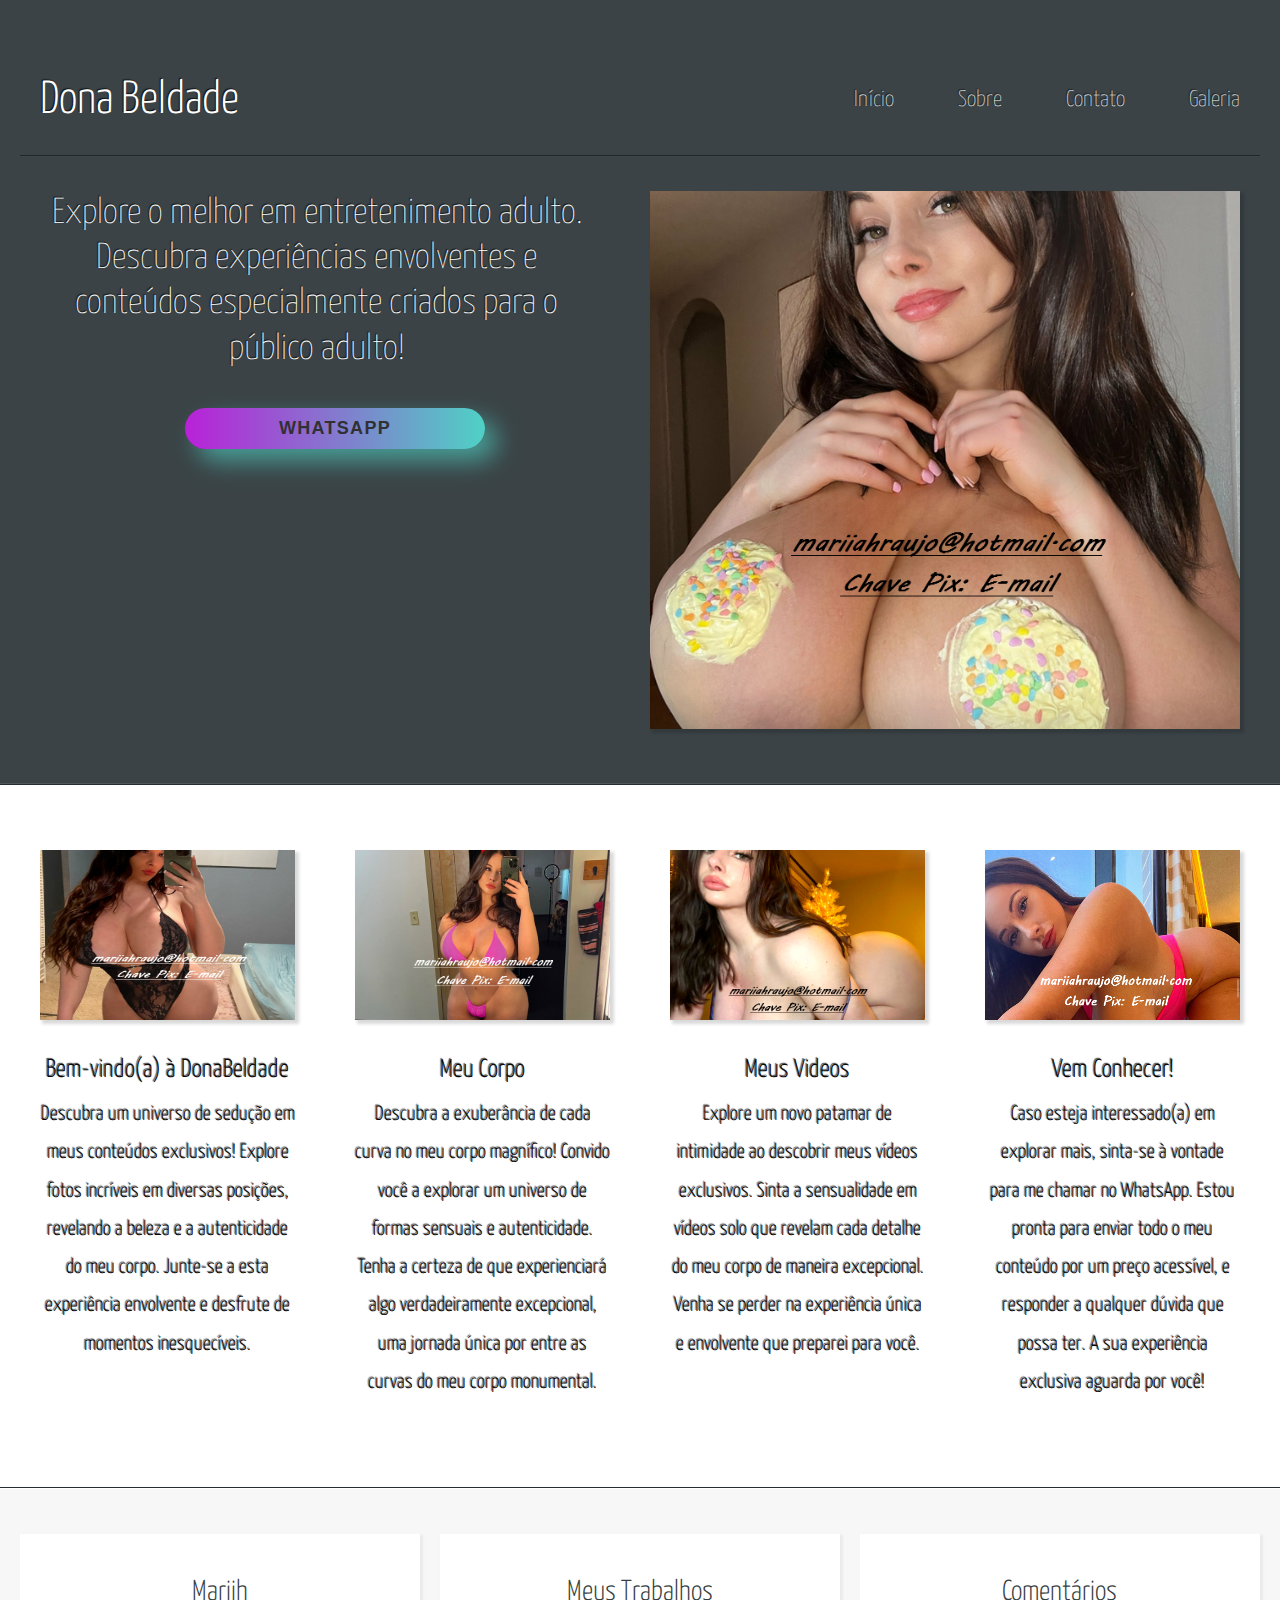
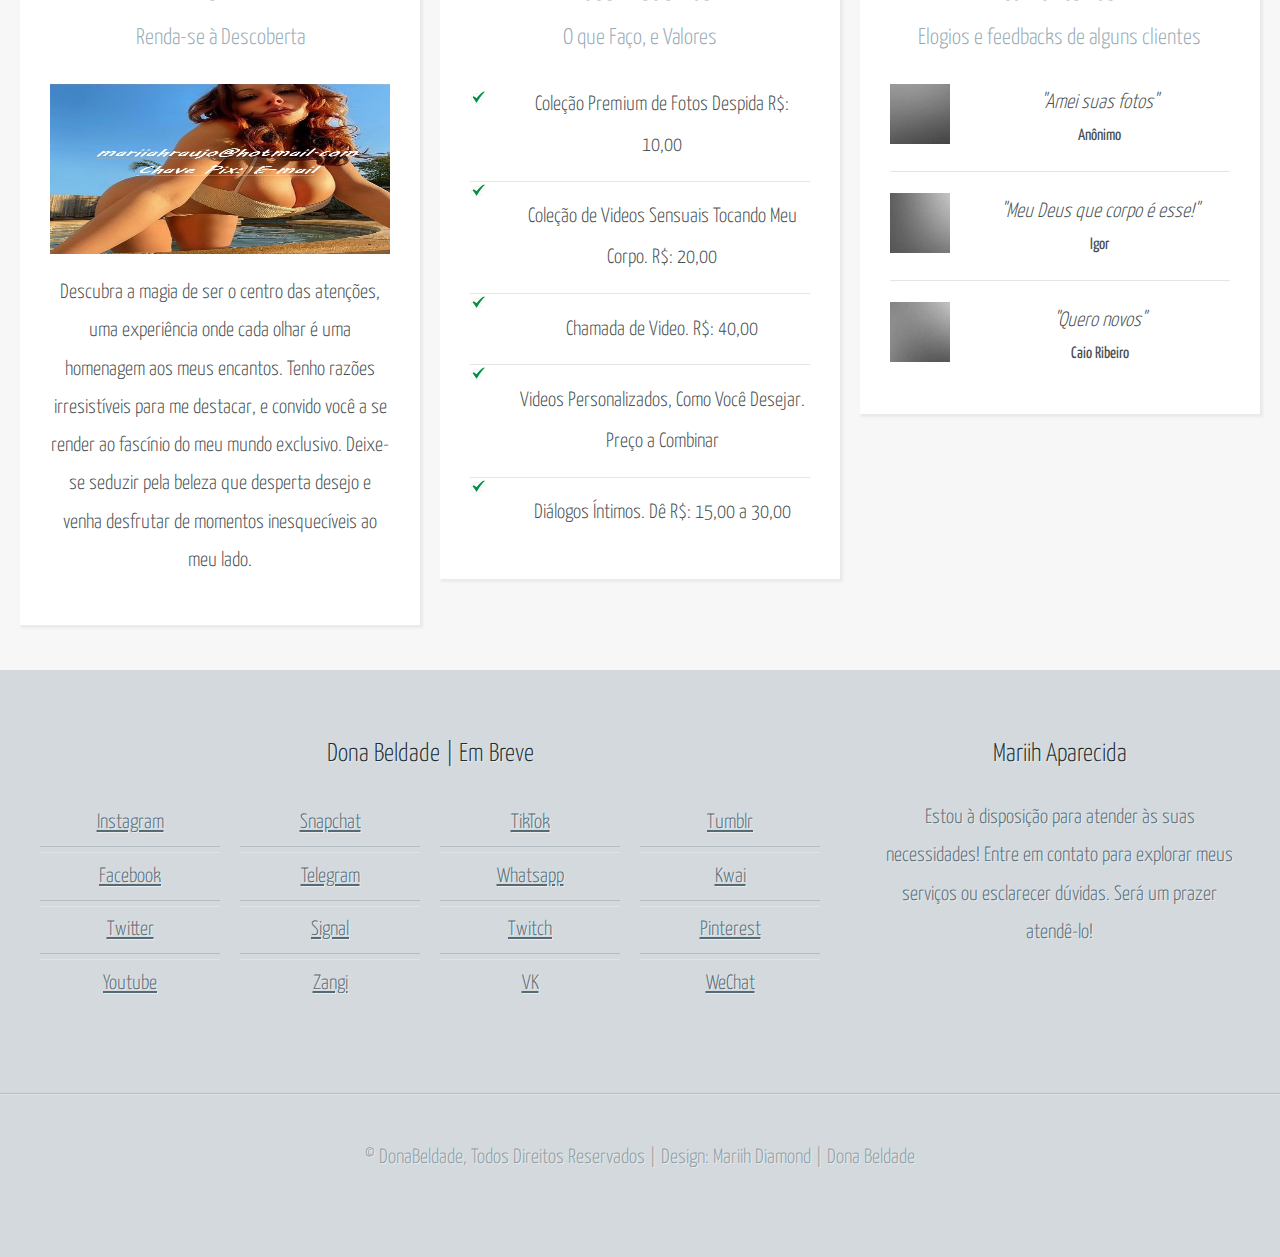
==== index.html @ 05ae62f9 "new page" ====
<!DOCTYPE HTML>
<html>
	<head>
		<title>Dona Beldade</title>
		<meta charset="utf-8" />
		<meta name="viewport" content="width=device-width, initial-scale=1, user-scalable=no" />
		<link rel="stylesheet" href="assets/css/main.css" />
	</head>
	<body>
		<div id="page-wrapper">

			<!-- Header -->
				<section id="header">
					<div class="container">
						<div class="row">
							<div class="col-12">

								<!-- Logo -->
									<h1><a href="index.html" id="logo">Dona Beldade</a></h1>

								<!-- Nav -->
									<nav id="nav">
										<a href="index.html">Início</a>
										<a href="threecolumn.html">Sobre</a>
										<a href="twocolumn1.html">Contato</a>
										<a href="twocolumn2.html">Galeria</a>
									</nav>

							</div>
						</div>
					</div>
					<div id="banner">
						<div class="container">
							<div class="row">
								<div class="col-6 col-12-medium">

									<!-- Banner Copy -->
										<p>Explore o melhor em entretenimento adulto. Descubra experiências envolventes e conteúdos especialmente criados para o público adulto!</p>
										<a href="https://facebook.com" target="_blank">
											<div class="wrap">
												<button class="button">WhatsApp</button>
											</div>
										</a>
								</div>
								<div class="col-6 col-12-medium imp-medium">

									<!-- Banner Image -->
										<a href="#" class="bordered-feature-image"><img src="images/banner.jpg" alt="" /></a>

								</div>
							</div>
						</div>
					</div>
				</section>

			<!-- Features -->
				<section id="features">
					<div class="container">
						<div class="row">
							<div class="col-3 col-6-medium col-12-small">

								<!-- Feature #1 -->
									<section>
										<a href="#" class="bordered-feature-image"><img src="images/pic01.jpg" alt="" width="680" height="170"/></a>
										<h2>Bem-vindo(a) à DonaBeldade</h2>
										<p>
											Descubra um universo de sedução em meus conteúdos exclusivos! Explore fotos incríveis em diversas posições,
											revelando a beleza e a autenticidade do meu corpo. 
											Junte-se a esta experiência envolvente e desfrute de momentos inesquecíveis.
										</p>
									</section>

							</div>
							<div class="col-3 col-6-medium col-12-small">

								<!-- Feature #2 -->
									<section>
										<a href="#" class="bordered-feature-image"><img src="images/pic02.jpg" alt="" width="680" height="170" /></a>
										<h2>Meu Corpo</h2>
										<p>
											Descubra a exuberância de cada curva no meu corpo magnífico! Convido você a explorar um universo de formas sensuais e autenticidade. 
											Tenha a certeza de que experienciará algo verdadeiramente excepcional, uma jornada única por entre as curvas do meu corpo monumental.
										</p>
									</section>

							</div>
							<div class="col-3 col-6-medium col-12-small">

								<!-- Feature #3 -->
									<section>
										<a href="#" class="bordered-feature-image"><img src="images/pic03.jpg" alt="" width="680" height="170" /></a>
										<h2>Meus Videos</h2>
										<p>
											Explore um novo patamar de intimidade ao descobrir meus vídeos exclusivos. 
											Sinta a sensualidade em vídeos solo que revelam cada detalhe do meu corpo de maneira excepcional. 
											Venha se perder na experiência única e envolvente que preparei para você.
										</p>
									</section>

							</div>
							<div class="col-3 col-6-medium col-12-small">

								<!-- Feature #4 -->
									<section>
										<a href="#" class="bordered-feature-image"><img src="images/pic04.jpg" alt="" width="680" height="170" /></a>
										<h2>Vem Conhecer!</h2>
										<p>
											Caso esteja interessado(a) em explorar mais, sinta-se à vontade para me chamar no WhatsApp. 
											Estou pronta para enviar todo o meu conteúdo por um preço acessível, e responder a qualquer dúvida que possa ter. A
											sua experiência exclusiva aguarda por você!
										</p>
									</section>

							</div>
						</div>
					</div>
				</section>

			<!-- Content -->
				<section id="content">
					<div class="container">
						<div class="row aln-center">
							<div class="col-4 col-12-medium">

								<!-- Box #1 -->
									<section>
										<header>
											<h2>Mariih</h2>
											<h3>Renda-se à Descoberta</h3>
										</header>
										<a href="#" class="feature-image"><img src="images/pic05.jpg" alt=""  width="680" height="170"  /></a>
										<p>
											Descubra a magia de ser o centro das atenções, uma experiência onde cada olhar é uma homenagem aos meus encantos. 
											Tenho razões irresistíveis para me destacar, e convido você a se render ao fascínio do meu mundo exclusivo. 
											Deixe-se seduzir pela beleza que desperta desejo e venha desfrutar de momentos inesquecíveis ao meu lado.
										</p>
									</section>

							</div>
							<div class="col-4 col-6-medium col-12-small">

								<!-- Box #2 -->
									<section>
										<header>
											<h2>Meus Trabalhos</h2>
											<h3>O que Faço, e Valores</h3>
										</header>
										<ul class="check-list">
											<li>Coleção Premium de Fotos Despida R$: 10,00</li>
											<li>Coleção de Videos Sensuais Tocando Meu Corpo. R$: 20,00</li>
											<li>Chamada de Video. R$: 40,00</li>
											<li>Videos Personalizados, Como Você Desejar. Preço a Combinar</li>
											<li>Diálogos Íntimos. Dê R$: 15,00 a 30,00</li>
										</ul>
									</section>

							</div>
							<div class="col-4 col-6-medium col-12-small">

								<!-- Box #3 -->
									<section>
										<header>
											<h2>Comentários</h2>
											<h3>Elogios e feedbacks de alguns clientes</h3>
										</header>
										<ul class="quote-list">
											<li>
												<img src="images/pic06.jpg" alt="" />
												<p>"Amei suas fotos"</p>
												<span>Anônimo</span>
											</li>
											<li>
												<img src="images/pic07.jpg" alt="" />
												<p>"Meu Deus que corpo é esse!"</p>
												<span>Igor</span>
											</li>
											<li>
												<img src="images/pic08.jpg" alt="" />
												<p>"Quero novos"</p>
												<span>Caio Ribeiro</span>
											</li>
										</ul>
									</section>

							</div>
						</div>
					</div>
				</section>

			<!-- Footer -->
				<section id="footer">
					<div class="container">
						<div class="row">
							<div class="col-8 col-12-medium">

								<!-- Links -->
									<section>
										<h2>Dona Beldade | Em Breve</h2>
										<div>
											<div class="row">
												<div class="col-3 col-12-small">
													<ul class="link-list last-child">
														<li><a href="#">Instagram</a></li>
														<li><a href="#">Facebook</a></li>
														<li><a href="#">Twitter</a></li>
														<li><a href="#">Youtube</a></li>
													</ul>
												</div>
												<div class="col-3 col-12-small">
													<ul class="link-list last-child">
														<li><a href="#">Snapchat</a></li>
														<li><a href="#">Telegram</a></li>
														<li><a href="#">Signal</a></li>
														<li><a href="#">Zangi</a></li>
													</ul>
												</div>
												<div class="col-3 col-12-small">
													<ul class="link-list last-child">
														<li><a href="#">TikTok</a></li>
														<li><a href="#">Whatsapp</a></li>
														<li><a href="#">Twitch</a></li>
														<li><a href="#">VK</a></li>
													</ul>
												</div>
												<div class="col-3 col-12-small">
													<ul class="link-list last-child">
														<li><a href="#">Tumblr</a></li>
														<li><a href="#">Kwai</a></li>
														<li><a href="#">Pinterest</a></li>
														<li><a href="#">WeChat</a></li>
													</ul>
												</div>
											</div>
										</div>
									</section>

							</div>
							<div class="col-4 col-12-medium imp-medium">

								<!-- Blurb -->
									<section>
										<h2>Mariih Aparecida</h2>
										<p>
											Estou à disposição para atender às suas necessidades! 
											Entre em contato para explorar meus serviços ou esclarecer dúvidas. Será um prazer atendê-lo!
										</p>
									</section>

							</div>
						</div>
					</div>
				</section>

			<!-- Copyright -->
				<div id="copyright">
					&copy; DonaBeldade, Todos Direitos Reservados | Design: Mariih Diamond | Dona Beldade</a>
				</div>

		</div>

		<!-- Scripts -->
			<script src="assets/js/jquery.min.js"></script>
			<script src="assets/js/browser.min.js"></script>
			<script src="assets/js/breakpoints.min.js"></script>
			<script src="assets/js/util.js"></script>
			<script src="assets/js/main.js"></script>

	</body>
</html>
---- assets/css/main.css ----
@import url("https://fonts.googleapis.com/css?family=Yanone+Kaffeesatz:400,300,200");

/*
	Halcyonic by HTML5 UP
	html5up.net | @ajlkn
	Free for personal and commercial use under the CCA 3.0 license (html5up.net/license)
*/

html, body, div, span, applet, object,
iframe, h1, h2, h3, h4, h5, h6, p, blockquote,
pre, a, abbr, acronym, address, big, cite,
code, del, dfn, em, img, ins, kbd, q, s, samp,
small, strike, strong, sub, sup, tt, var, b,
u, i, center, dl, dt, dd, ol, ul, li, fieldset,
form, label, legend, table, caption, tbody,
tfoot, thead, tr, th, td, article, aside,
canvas, details, embed, figure, figcaption,
footer, header, hgroup, menu, nav, output, ruby,
section, summary, time, mark, audio, video {
	margin: 0;
	padding: 0;
	border: 0;
	font-size: 100%;
	font: inherit;
	vertical-align: baseline;}

article, aside, details, figcaption, figure,
footer, header, hgroup, menu, nav, section {
	display: block;}

body {
	line-height: 1;
}

ol, ul {
	list-style: none;
}

blockquote, q {
	quotes: none;
}

	blockquote:before, blockquote:after, q:before, q:after {
		content: '';
		content: none;
	}

table {
	border-collapse: collapse;
	border-spacing: 0;
}

body {
	-webkit-text-size-adjust: none;
}

mark {
	background-color: transparent;
	color: inherit;
}

input::-moz-focus-inner {
	border: 0;
	padding: 0;
}

input, select, textarea {
	-moz-appearance: none;
	-webkit-appearance: none;
	-ms-appearance: none;
	appearance: none;
}

/* Basic */

	html {
		box-sizing: border-box;
	}

	*, *:before, *:after {
		box-sizing: inherit;
	}

	body {
		background: #D4D9DD url("images/bg03.jpg");
		color: #474f51;
		font-size: 15.5pt;
		font-family: 'Yanone Kaffeesatz';
		line-height: 1.85em;
		font-weight: 300;
	}

	input, textarea, select {
		color: #474f51;
		font-size: 13.5pt;
		font-family: 'Yanone Kaffeesatz';
		line-height: 1.85em;
		font-weight: 300;
	}

	ul, ol, p, dl {
		margin: 0 0 2em 0;
	}

	a {
		text-decoration: underline;
	}

		a:hover {
			text-decoration: none;
		}

	section > :last-child,
	section:last-child,
	.last-child {
		margin-bottom: 0 !important;
	}

/* Container */

	.container {
		margin: 0 auto;
		max-width: 100%;
		width: 1200px;
	}

		@media screen and (max-width: 1680px) {

			.container {
				width: 1200px;
			}

		}

		@media screen and (max-width: 1280px) {

			.container {
				width: calc(100% - 40px);
			}

		}

		@media screen and (max-width: 980px) {

			.container {
				width: calc(100% - 50px);
			}

		}

		@media screen and (max-width: 736px) {

			.container {
				width: calc(100% - 40px);
			}

		}

/* Row */

	.row {
		display: flex;
		flex-wrap: wrap;
		box-sizing: border-box;
		align-items: stretch;
	}

		.row > * {
			box-sizing: border-box;
		}

		.row.gtr-uniform > * > :last-child {
			margin-bottom: 0;
		}

		.row.aln-left {
			justify-content: flex-start;
		}

		.row.aln-center {
			justify-content: center;
		}

		.row.aln-right {
			justify-content: flex-end;
		}

		.row.aln-top {
			align-items: flex-start;
		}

		.row.aln-middle {
			align-items: center;
		}

		.row.aln-bottom {
			align-items: flex-end;
		}

		.row > .imp {
			order: -1;
		}

		.row > .col-1 {
			width: 8.33333%;
		}

		.row > .off-1 {
			margin-left: 8.33333%;
		}

		.row > .col-2 {
			width: 16.66667%;
		}

		.row > .off-2 {
			margin-left: 16.66667%;
		}

		.row > .col-3 {
			width: 25%;
		}

		.row > .off-3 {
			margin-left: 25%;
		}

		.row > .col-4 {
			width: 33.33333%;
		}

		.row > .off-4 {
			margin-left: 33.33333%;
		}

		.row > .col-5 {
			width: 41.66667%;
		}

		.row > .off-5 {
			margin-left: 41.66667%;
		}

		.row > .col-6 {
			width: 50%;
		}

		.row > .off-6 {
			margin-left: 50%;
		}

		.row > .col-7 {
			width: 58.33333%;
		}

		.row > .off-7 {
			margin-left: 58.33333%;
		}

		.row > .col-8 {
			width: 66.66667%;
		}

		.row > .off-8 {
			margin-left: 66.66667%;
		}

		.row > .col-9 {
			width: 75%;
		}

		.row > .off-9 {
			margin-left: 75%;
		}

		.row > .col-10 {
			width: 83.33333%;
		}

		.row > .off-10 {
			margin-left: 83.33333%;
		}

		.row > .col-11 {
			width: 91.66667%;
		}

		.row > .off-11 {
			margin-left: 91.66667%;
		}

		.row > .col-12 {
			width: 100%;
		}

		.row > .off-12 {
			margin-left: 100%;
		}

		.row.gtr-0 {
			margin-top: 0px;
			margin-left: 0px;
		}

			.row.gtr-0 > * {
				padding: 0px 0 0 0px;
			}

			.row.gtr-0.gtr-uniform {
				margin-top: 0px;
			}

				.row.gtr-0.gtr-uniform > * {
					padding-top: 0px;
				}

		.row.gtr-25 {
			margin-top: -6.25px;
			margin-left: -6.25px;
		}

			.row.gtr-25 > * {
				padding: 6.25px 0 0 6.25px;
			}

			.row.gtr-25.gtr-uniform {
				margin-top: -6.25px;
			}

				.row.gtr-25.gtr-uniform > * {
					padding-top: 6.25px;
				}

		.row.gtr-50 {
			margin-top: -12.5px;
			margin-left: -12.5px;
		}

			.row.gtr-50 > * {
				padding: 12.5px 0 0 12.5px;
			}

			.row.gtr-50.gtr-uniform {
				margin-top: -12.5px;
			}

				.row.gtr-50.gtr-uniform > * {
					padding-top: 12.5px;
				}

		.row {
			margin-top: -25px;
			margin-left: -25px;
		}

			.row > * {
				padding: 25px 0 0 25px;
			}

			.row.gtr-uniform {
				margin-top: -25px;
			}

				.row.gtr-uniform > * {
					padding-top: 25px;
				}

		.row.gtr-150 {
			margin-top: -37.5px;
			margin-left: -37.5px;
		}

			.row.gtr-150 > * {
				padding: 37.5px 0 0 37.5px;
			}

			.row.gtr-150.gtr-uniform {
				margin-top: -37.5px;
			}

				.row.gtr-150.gtr-uniform > * {
					padding-top: 37.5px;
				}

		.row.gtr-200 {
			margin-top: -50px;
			margin-left: -50px;
		}

			.row.gtr-200 > * {
				padding: 50px 0 0 50px;
			}

			.row.gtr-200.gtr-uniform {
				margin-top: -50px;
			}

				.row.gtr-200.gtr-uniform > * {
					padding-top: 50px;
				}

		@media screen and (max-width: 1680px) {

			.row {
				display: flex;
				flex-wrap: wrap;
				box-sizing: border-box;
				align-items: stretch;
			}

				.row > * {
					box-sizing: border-box;
				}

				.row.gtr-uniform > * > :last-child {
					margin-bottom: 0;
				}

				.row.aln-left {
					justify-content: flex-start;
				}

				.row.aln-center {
					justify-content: center;
				}

				.row.aln-right {
					justify-content: flex-end;
				}

				.row.aln-top {
					align-items: flex-start;
				}

				.row.aln-middle {
					align-items: center;
				}

				.row.aln-bottom {
					align-items: flex-end;
				}

				.row > .imp-xlarge {
					order: -1;
				}

				.row > .col-1-xlarge {
					width: 8.33333%;
				}

				.row > .off-1-xlarge {
					margin-left: 8.33333%;
				}

				.row > .col-2-xlarge {
					width: 16.66667%;
				}

				.row > .off-2-xlarge {
					margin-left: 16.66667%;
				}

				.row > .col-3-xlarge {
					width: 25%;
				}

				.row > .off-3-xlarge {
					margin-left: 25%;
				}

				.row > .col-4-xlarge {
					width: 33.33333%;
				}

				.row > .off-4-xlarge {
					margin-left: 33.33333%;
				}

				.row > .col-5-xlarge {
					width: 41.66667%;
				}

				.row > .off-5-xlarge {
					margin-left: 41.66667%;
				}

				.row > .col-6-xlarge {
					width: 50%;
				}

				.row > .off-6-xlarge {
					margin-left: 50%;
				}

				.row > .col-7-xlarge {
					width: 58.33333%;
				}

				.row > .off-7-xlarge {
					margin-left: 58.33333%;
				}

				.row > .col-8-xlarge {
					width: 66.66667%;
				}

				.row > .off-8-xlarge {
					margin-left: 66.66667%;
				}

				.row > .col-9-xlarge {
					width: 75%;
				}

				.row > .off-9-xlarge {
					margin-left: 75%;
				}

				.row > .col-10-xlarge {
					width: 83.33333%;
				}

				.row > .off-10-xlarge {
					margin-left: 83.33333%;
				}

				.row > .col-11-xlarge {
					width: 91.66667%;
				}

				.row > .off-11-xlarge {
					margin-left: 91.66667%;
				}

				.row > .col-12-xlarge {
					width: 100%;
				}

				.row > .off-12-xlarge {
					margin-left: 100%;
				}

				.row.gtr-0 {
					margin-top: 0px;
					margin-left: 0px;
				}

					.row.gtr-0 > * {
						padding: 0px 0 0 0px;
					}

					.row.gtr-0.gtr-uniform {
						margin-top: 0px;
					}

						.row.gtr-0.gtr-uniform > * {
							padding-top: 0px;
						}

				.row.gtr-25 {
					margin-top: -6.25px;
					margin-left: -6.25px;
				}

					.row.gtr-25 > * {
						padding: 6.25px 0 0 6.25px;
					}

					.row.gtr-25.gtr-uniform {
						margin-top: -6.25px;
					}

						.row.gtr-25.gtr-uniform > * {
							padding-top: 6.25px;
						}

				.row.gtr-50 {
					margin-top: -12.5px;
					margin-left: -12.5px;
				}

					.row.gtr-50 > * {
						padding: 12.5px 0 0 12.5px;
					}

					.row.gtr-50.gtr-uniform {
						margin-top: -12.5px;
					}

						.row.gtr-50.gtr-uniform > * {
							padding-top: 12.5px;
						}

				.row {
					margin-top: -25px;
					margin-left: -25px;
				}

					.row > * {
						padding: 25px 0 0 25px;
					}

					.row.gtr-uniform {
						margin-top: -25px;
					}

						.row.gtr-uniform > * {
							padding-top: 25px;
						}

				.row.gtr-150 {
					margin-top: -37.5px;
					margin-left: -37.5px;
				}

					.row.gtr-150 > * {
						padding: 37.5px 0 0 37.5px;
					}

					.row.gtr-150.gtr-uniform {
						margin-top: -37.5px;
					}

						.row.gtr-150.gtr-uniform > * {
							padding-top: 37.5px;
						}

				.row.gtr-200 {
					margin-top: -50px;
					margin-left: -50px;
				}

					.row.gtr-200 > * {
						padding: 50px 0 0 50px;
					}

					.row.gtr-200.gtr-uniform {
						margin-top: -50px;
					}

						.row.gtr-200.gtr-uniform > * {
							padding-top: 50px;
						}

		}

		@media screen and (max-width: 1280px) {

			.row {
				display: flex;
				flex-wrap: wrap;
				box-sizing: border-box;
				align-items: stretch;
			}

				.row > * {
					box-sizing: border-box;
				}

				.row.gtr-uniform > * > :last-child {
					margin-bottom: 0;
				}

				.row.aln-left {
					justify-content: flex-start;
				}

				.row.aln-center {
					justify-content: center;
				}

				.row.aln-right {
					justify-content: flex-end;
				}

				.row.aln-top {
					align-items: flex-start;
				}

				.row.aln-middle {
					align-items: center;
				}

				.row.aln-bottom {
					align-items: flex-end;
				}

				.row > .imp-large {
					order: -1;
				}

				.row > .col-1-large {
					width: 8.33333%;
				}

				.row > .off-1-large {
					margin-left: 8.33333%;
				}

				.row > .col-2-large {
					width: 16.66667%;
				}

				.row > .off-2-large {
					margin-left: 16.66667%;
				}

				.row > .col-3-large {
					width: 25%;
				}

				.row > .off-3-large {
					margin-left: 25%;
				}

				.row > .col-4-large {
					width: 33.33333%;
				}

				.row > .off-4-large {
					margin-left: 33.33333%;
				}

				.row > .col-5-large {
					width: 41.66667%;
				}

				.row > .off-5-large {
					margin-left: 41.66667%;
				}

				.row > .col-6-large {
					width: 50%;
				}

				.row > .off-6-large {
					margin-left: 50%;
				}

				.row > .col-7-large {
					width: 58.33333%;
				}

				.row > .off-7-large {
					margin-left: 58.33333%;
				}

				.row > .col-8-large {
					width: 66.66667%;
				}

				.row > .off-8-large {
					margin-left: 66.66667%;
				}

				.row > .col-9-large {
					width: 75%;
				}

				.row > .off-9-large {
					margin-left: 75%;
				}

				.row > .col-10-large {
					width: 83.33333%;
				}

				.row > .off-10-large {
					margin-left: 83.33333%;
				}

				.row > .col-11-large {
					width: 91.66667%;
				}

				.row > .off-11-large {
					margin-left: 91.66667%;
				}

				.row > .col-12-large {
					width: 100%;
				}

				.row > .off-12-large {
					margin-left: 100%;
				}

				.row.gtr-0 {
					margin-top: 0px;
					margin-left: 0px;
				}

					.row.gtr-0 > * {
						padding: 0px 0 0 0px;
					}

					.row.gtr-0.gtr-uniform {
						margin-top: 0px;
					}

						.row.gtr-0.gtr-uniform > * {
							padding-top: 0px;
						}

				.row.gtr-25 {
					margin-top: -5px;
					margin-left: -5px;
				}

					.row.gtr-25 > * {
						padding: 5px 0 0 5px;
					}

					.row.gtr-25.gtr-uniform {
						margin-top: -5px;
					}

						.row.gtr-25.gtr-uniform > * {
							padding-top: 5px;
						}

				.row.gtr-50 {
					margin-top: -10px;
					margin-left: -10px;
				}

					.row.gtr-50 > * {
						padding: 10px 0 0 10px;
					}

					.row.gtr-50.gtr-uniform {
						margin-top: -10px;
					}

						.row.gtr-50.gtr-uniform > * {
							padding-top: 10px;
						}

				.row {
					margin-top: -20px;
					margin-left: -20px;
				}

					.row > * {
						padding: 20px 0 0 20px;
					}

					.row.gtr-uniform {
						margin-top: -20px;
					}

						.row.gtr-uniform > * {
							padding-top: 20px;
						}

				.row.gtr-150 {
					margin-top: -30px;
					margin-left: -30px;
				}

					.row.gtr-150 > * {
						padding: 30px 0 0 30px;
					}

					.row.gtr-150.gtr-uniform {
						margin-top: -30px;
					}

						.row.gtr-150.gtr-uniform > * {
							padding-top: 30px;
						}

				.row.gtr-200 {
					margin-top: -40px;
					margin-left: -40px;
				}

					.row.gtr-200 > * {
						padding: 40px 0 0 40px;
					}

					.row.gtr-200.gtr-uniform {
						margin-top: -40px;
					}

						.row.gtr-200.gtr-uniform > * {
							padding-top: 40px;
						}

		}

		@media screen and (max-width: 980px) {

			.row {
				display: flex;
				flex-wrap: wrap;
				box-sizing: border-box;
				align-items: stretch;
			}

				.row > * {
					box-sizing: border-box;
				}

				.row.gtr-uniform > * > :last-child {
					margin-bottom: 0;
				}

				.row.aln-left {
					justify-content: flex-start;
				}

				.row.aln-center {
					justify-content: center;
				}

				.row.aln-right {
					justify-content: flex-end;
				}

				.row.aln-top {
					align-items: flex-start;
				}

				.row.aln-middle {
					align-items: center;
				}

				.row.aln-bottom {
					align-items: flex-end;
				}

				.row > .imp-medium {
					order: -1;
				}

				.row > .col-1-medium {
					width: 8.33333%;
				}

				.row > .off-1-medium {
					margin-left: 8.33333%;
				}

				.row > .col-2-medium {
					width: 16.66667%;
				}

				.row > .off-2-medium {
					margin-left: 16.66667%;
				}

				.row > .col-3-medium {
					width: 25%;
				}

				.row > .off-3-medium {
					margin-left: 25%;
				}

				.row > .col-4-medium {
					width: 33.33333%;
				}

				.row > .off-4-medium {
					margin-left: 33.33333%;
				}

				.row > .col-5-medium {
					width: 41.66667%;
				}

				.row > .off-5-medium {
					margin-left: 41.66667%;
				}

				.row > .col-6-medium {
					width: 50%;
				}

				.row > .off-6-medium {
					margin-left: 50%;
				}

				.row > .col-7-medium {
					width: 58.33333%;
				}

				.row > .off-7-medium {
					margin-left: 58.33333%;
				}

				.row > .col-8-medium {
					width: 66.66667%;
				}

				.row > .off-8-medium {
					margin-left: 66.66667%;
				}

				.row > .col-9-medium {
					width: 75%;
				}

				.row > .off-9-medium {
					margin-left: 75%;
				}

				.row > .col-10-medium {
					width: 83.33333%;
				}

				.row > .off-10-medium {
					margin-left: 83.33333%;
				}

				.row > .col-11-medium {
					width: 91.66667%;
				}

				.row > .off-11-medium {
					margin-left: 91.66667%;
				}

				.row > .col-12-medium {
					width: 100%;
				}

				.row > .off-12-medium {
					margin-left: 100%;
				}

				.row.gtr-0 {
					margin-top: 0px;
					margin-left: 0px;
				}

					.row.gtr-0 > * {
						padding: 0px 0 0 0px;
					}

					.row.gtr-0.gtr-uniform {
						margin-top: 0px;
					}

						.row.gtr-0.gtr-uniform > * {
							padding-top: 0px;
						}

				.row.gtr-25 {
					margin-top: -6.25px;
					margin-left: -6.25px;
				}

					.row.gtr-25 > * {
						padding: 6.25px 0 0 6.25px;
					}

					.row.gtr-25.gtr-uniform {
						margin-top: -6.25px;
					}

						.row.gtr-25.gtr-uniform > * {
							padding-top: 6.25px;
						}

				.row.gtr-50 {
					margin-top: -12.5px;
					margin-left: -12.5px;
				}

					.row.gtr-50 > * {
						padding: 12.5px 0 0 12.5px;
					}

					.row.gtr-50.gtr-uniform {
						margin-top: -12.5px;
					}

						.row.gtr-50.gtr-uniform > * {
							padding-top: 12.5px;
						}

				.row {
					margin-top: -25px;
					margin-left: -25px;
				}

					.row > * {
						padding: 25px 0 0 25px;
					}

					.row.gtr-uniform {
						margin-top: -25px;
					}

						.row.gtr-uniform > * {
							padding-top: 25px;
						}

				.row.gtr-150 {
					margin-top: -37.5px;
					margin-left: -37.5px;
				}

					.row.gtr-150 > * {
						padding: 37.5px 0 0 37.5px;
					}

					.row.gtr-150.gtr-uniform {
						margin-top: -37.5px;
					}

						.row.gtr-150.gtr-uniform > * {
							padding-top: 37.5px;
						}

				.row.gtr-200 {
					margin-top: -50px;
					margin-left: -50px;
				}

					.row.gtr-200 > * {
						padding: 50px 0 0 50px;
					}

					.row.gtr-200.gtr-uniform {
						margin-top: -50px;
					}

						.row.gtr-200.gtr-uniform > * {
							padding-top: 50px;
						}

		}

		@media screen and (max-width: 736px) {

			.row {
				display: flex;
				flex-wrap: wrap;
				box-sizing: border-box;
				align-items: stretch;
			}

				.row > * {
					box-sizing: border-box;
				}

				.row.gtr-uniform > * > :last-child {
					margin-bottom: 0;
				}

				.row.aln-left {
					justify-content: flex-start;
				}

				.row.aln-center {
					justify-content: center;
				}

				.row.aln-right {
					justify-content: flex-end;
				}

				.row.aln-top {
					align-items: flex-start;
				}

				.row.aln-middle {
					align-items: center;
				}

				.row.aln-bottom {
					align-items: flex-end;
				}

				.row > .imp-small {
					order: -1;
				}

				.row > .col-1-small {
					width: 8.33333%;
				}

				.row > .off-1-small {
					margin-left: 8.33333%;
				}

				.row > .col-2-small {
					width: 16.66667%;
				}

				.row > .off-2-small {
					margin-left: 16.66667%;
				}

				.row > .col-3-small {
					width: 25%;
				}

				.row > .off-3-small {
					margin-left: 25%;
				}

				.row > .col-4-small {
					width: 33.33333%;
				}

				.row > .off-4-small {
					margin-left: 33.33333%;
				}

				.row > .col-5-small {
					width: 41.66667%;
				}

				.row > .off-5-small {
					margin-left: 41.66667%;
				}

				.row > .col-6-small {
					width: 50%;
				}

				.row > .off-6-small {
					margin-left: 50%;
				}

				.row > .col-7-small {
					width: 58.33333%;
				}

				.row > .off-7-small {
					margin-left: 58.33333%;
				}

				.row > .col-8-small {
					width: 66.66667%;
				}

				.row > .off-8-small {
					margin-left: 66.66667%;
				}

				.row > .col-9-small {
					width: 75%;
				}

				.row > .off-9-small {
					margin-left: 75%;
				}

				.row > .col-10-small {
					width: 83.33333%;
				}

				.row > .off-10-small {
					margin-left: 83.33333%;
				}

				.row > .col-11-small {
					width: 91.66667%;
				}

				.row > .off-11-small {
					margin-left: 91.66667%;
				}

				.row > .col-12-small {
					width: 100%;
				}

				.row > .off-12-small {
					margin-left: 100%;
				}

				.row.gtr-0 {
					margin-top: 0px;
					margin-left: 0px;
				}

					.row.gtr-0 > * {
						padding: 0px 0 0 0px;
					}

					.row.gtr-0.gtr-uniform {
						margin-top: 0px;
					}

						.row.gtr-0.gtr-uniform > * {
							padding-top: 0px;
						}

				.row.gtr-25 {
					margin-top: -5px;
					margin-left: -5px;
				}

					.row.gtr-25 > * {
						padding: 5px 0 0 5px;
					}

					.row.gtr-25.gtr-uniform {
						margin-top: -5px;
					}

						.row.gtr-25.gtr-uniform > * {
							padding-top: 5px;
						}

				.row.gtr-50 {
					margin-top: -10px;
					margin-left: -10px;
				}

					.row.gtr-50 > * {
						padding: 10px 0 0 10px;
					}

					.row.gtr-50.gtr-uniform {
						margin-top: -10px;
					}

						.row.gtr-50.gtr-uniform > * {
							padding-top: 10px;
						}

				.row {
					margin-top: -20px;
					margin-left: -20px;
				}

					.row > * {
						padding: 20px 0 0 20px;
					}

					.row.gtr-uniform {
						margin-top: -20px;
					}

						.row.gtr-uniform > * {
							padding-top: 20px;
						}

				.row.gtr-150 {
					margin-top: -30px;
					margin-left: -30px;
				}

					.row.gtr-150 > * {
						padding: 30px 0 0 30px;
					}

					.row.gtr-150.gtr-uniform {
						margin-top: -30px;
					}

						.row.gtr-150.gtr-uniform > * {
							padding-top: 30px;
						}

				.row.gtr-200 {
					margin-top: -40px;
					margin-left: -40px;
				}

					.row.gtr-200 > * {
						padding: 40px 0 0 40px;
					}

					.row.gtr-200.gtr-uniform {
						margin-top: -40px;
					}

						.row.gtr-200.gtr-uniform > * {
							padding-top: 40px;
						}

		}

/* Multi-use */

	.link-list li {
		padding: 0.2em 0 0.2em 0;
	}

		.link-list li:first-child {
			padding-top: 0 !important;
			border-top: 0 !important;
		}

		.link-list li:last-child {
			padding-bottom: 0 !important;
			border-bottom: 0 !important;
		}

	.quote-list li {
		padding: 1em 0 1em 0;
		overflow: hidden;
	}

		.quote-list li:first-child {
			padding-top: 0 !important;
			border-top: 0 !important;
		}

		.quote-list li:last-child {
			padding-bottom: 0 !important;
			border-bottom: 0 !important;
		}

		.quote-list li img {
			float: left;
		}

		.quote-list li p {
			margin: 0 0 0 90px;
			font-size: 1.2em;
			font-style: italic;
		}

		.quote-list li span {
			display: block;
			margin-left: 90px;
			font-size: 0.9em;
			font-weight: 400;
		}

	.check-list li {
		padding: 0.7em 0 0.7em 45px;
		font-size: 1.2em;
		background: url("images/icon-checkmark.png") 0px 0.05em no-repeat;

	}

		.check-list li:first-child {
			padding-top: 0 !important;
			border-top: 0 !important;
			background-position: 0 0.3em;
		}

		.check-list li:last-child {
			padding-bottom: 0 !important;
			border-bottom: 0 !important;
		}

	.feature-image {
		display: block;
		margin: 0 0 2em 0;
		outline: 0;
	}

		.feature-image img {
			display: block;
			width: 100%;
		}

	.bordered-feature-image {
		display: block;
		background: #630707;
		padding: 0px;
		box-shadow: 3px 3px 3px 1px rgba(0, 0, 0, 0.15);
		margin: 0 0 1.5em 0;
		outline: 0;
	}

		.bordered-feature-image img {
			display: block;
			width: 100%;
		}

	.button-large {
		background-image: -moz-linear-gradient(top, #11a8ff, #003cff);
		background-image: -webkit-linear-gradient(top, #ed1bdb, #0026ce);
		background-image: -ms-linear-gradient(top, #ed391b, #1500ce);
		background-image: linear-gradient(top, #ed391b, #ce1a00);
		display: inline-block;
		background-color: #ed391b;
		color: #fff;
		text-decoration: none;
		font-size: 1.75em;
		height: 2em;
		line-height: 2.125em;
		font-weight: 300;
		padding: 0 45px;
		outline: 0;
		border-radius: 10px;
		box-shadow: inset 0px 0px 0px 1px rgba(0, 0, 0, 0.75), inset 0px 2px 0px 0px rgba(255, 192, 192, 0.5), inset 0px 0px 0px 2px rgba(255, 96, 96, 0.85), 3px 3px 3px 1px rgba(0, 0, 0, 0.15);
		text-shadow: -1px -1px 1px rgba(0, 0, 0, 0.5);
	}

		.button-large:hover {
			background-image: -moz-linear-gradient(top, #fd492b, #de2a10);
			background-image: -webkit-linear-gradient(top, #fd492b, #de2a10);
			background-image: -ms-linear-gradient(top, #fd492b, #de2a10);
			background-image: linear-gradient(top, #fd492b, #de2a10);
			background-color: #07577c;
			box-shadow: inset 0px 0px 0px 1px rgba(0, 0, 0, 0.75), inset 0px 2px 0px 0px rgba(255, 192, 192, 0.5), inset 0px 0px 0px 2px rgba(255, 96, 96, 0.85), 3px 3px 3px 1px rgba(0, 0, 0, 0.15);
		}

		.button-large:active {
			background-image: -moz-linear-gradient(top, #ce1a00, #ed391b);
			background-image: -webkit-linear-gradient(top, #ce1a00, #ed391b);
			background-image: -ms-linear-gradient(top, #ce1a00, #ed391b);
			background-image: linear-gradient(top, #ce1a00, #ed391b);
			background-color: #ce1a00;
			box-shadow: inset 0px 0px 0px 1px rgba(0, 0, 0, 0.75), inset 0px 2px 0px 0px rgba(255, 192, 192, 0.5), inset 0px 0px 0px 2px rgba(255, 96, 96, 0.85), 3px 3px 3px 1px rgba(0, 0, 0, 0.15);
		}

/* Header */

	#header {
		position: relative;
		background: #3B4346 url("images/bg01.jpg");
		border-bottom: solid 1px #272d30;
		box-shadow: inset 0px -1px 0px 0px #51575a;
		text-shadow: -1px -1px 1px rgba(0, 0, 0, 0.75);
	}

		#header > .container {
			position: relative;
			min-height: 155px;
		}

		#header h1 {
			position: absolute;
			left: 0;
			bottom: 35px;
			font-size: 2.75em;
		}

			#header h1 a {
				color: #fff;
				text-decoration: none;
			}

		#header nav {
			position: absolute;
			right: 0;
			bottom: 35px;
			font-weight: 200;
		}

			#header nav a {
				color: #f4fafa;
				text-decoration: none;
				font-size: 1.4em;
				margin-left: 60px;
				outline: 0;
			}

				#header nav a:hover {
					color: #f6f8f8;
				}

		.subpage #header > .container {
			height: 155px;
		}

/* Banner */

	#banner {
		border-top: solid 1px #222628;
		box-shadow: inset 0px 1px 0px 0px #3e484a;
		padding: 35px 0 35px 0;
		color: #ffffff;
	}

		#banner .bordered-feature-image {
			margin-bottom: 0;
		}

		#banner p {
			font-size: 2em;
			font-weight: 200;
			line-height: 1.25em;
			padding-right: 1em;
			margin: 0 0 1em 0;
		}

/* Features */

	#features {
		background: #ffffff;
		border-bottom: solid 1px #272e31;
		padding: 45px 0 45px 0;
		text-shadow: -1px -1px 1px rgba(0, 0, 0, 0.75);
		color: #000000;
	}

		#features h2 {
			font-size: 1.25em;
			color: #080808;
			margin: 0 0 0.25em 0;
		}

		#features a {
			color: #e0e8eb;
		}

		#features strong {
			color: #fff;
		}

/* Content */

	#content {
		background: #f7f7f7;
		border-top: solid 1px #fff;
		padding: 45px 0 45px 0;
	}

		#content section {
			background: #fff;
			padding: 40px 30px 45px 30px;
			box-shadow: 2px 2px 2px 1px rgba(128, 128, 128, 0.1);
			margin: 0 0 25px 0;
		}

		#content h2 {
			font-size: 1.8em;
			color: #373f42;
			margin: 0 0 0.25em 0;
		}

		#content h3 {
			color: #96a9b5;
			font-size: 1.25em;
		}

		#content a {
			color: #ED391B;
		}

		#content header {
			margin: 0 0 2em 0;
		}

		#content .quote-list li {
			border-bottom: solid 1px #e2e6e8;
		}

		#content .link-list li {
			border-bottom: solid 1px #e2e6e8;
		}

		#content .check-list li {
			border-bottom: solid 1px #e2e6e8;
		}

/* Footer */

	#footer {
		padding: 45px 0 45px 0;
		text-shadow: 1px 1px 1px white;
		color: #546b76;
		text-shadow: 1px 1px 0px rgba(255, 255, 255, 0.5);
	}

		#footer h2 {
			font-size: 1.25em;
			color: #212f35;
			margin: 0 0 1em 0;
		}

		#footer a {
			color: #546b76;
		}

		#footer .quote-list li {
			border-top: solid 1px #e0e4e6;
			border-bottom: solid 1px #b5bec3;
		}

		#footer .link-list li {
			border-top: solid 1px #e0e4e6;
			border-bottom: solid 1px #b5bec3;
		}

		#footer .check-list li {
			border-top: solid 1px #e0e4e6;
			border-bottom: solid 1px #b5bec3;
		}

/* Copyright */

	#copyright {
		border-top: solid 1px #b5bec3;
		box-shadow: inset 0px 1px 0px 0px #e0e4e7;
		text-align: center;
		padding: 45px 0 80px 0;
		color: #8d9ca3;
		text-shadow: 1px 1px 0px rgba(255, 255, 255, 0.5);
	}

		#copyright a {
			color: #8d9ca3;
		}

/* Large */

	@media screen and (max-width: 1280px) {

		/* Multi-use */

			.check-list li {
				font-size: 1em;
				line-height: 2em;
			}

			.quote-list li {
				padding: 1em 0 1em 0;
			}

				.quote-list li img {
					width: 60px;
				}

				.quote-list li p {
					margin: 0 0 0 80px;
					font-size: 1em;
					font-style: italic;
					line-height: 1.8em;
				}

				.quote-list li span {
					display: block;
					margin-left: 80px;
					font-size: 0.8em;
					font-weight: 400;
					line-height: 1.8em;
				}

			.feature-image {
				margin: 0 0 1em 0;
			}

			.button-large {
				font-size: 1.5em;
			}

		/* Banner */

			#banner p {
				font-size: 1.75em;
			}

		/* Header */

			#header h1 {
				font-size: 2.25em;
			}

			#header nav a {
				font-size: 1.1em;
			}

		/* Content */

			#content h2 {
				font-size: 1.4em;
			}

			#content h3 {
				font-size: 1.1em;
			}

			#content header {
				margin: 0 0 1.25em 0;
			}

	}

/* Medium */

	#navPanel, #titleBar {
		display: none;
	}

	@media screen and (max-width: 980px) {

		/* Basic */

			html, body {
				overflow-x: hidden;
			}

		/* Header */

			#header {
				text-align: center;
			}

				#header > .container:first-child {
					display: none;
				}

		/* Content */

			#content {
				padding: 25px 0;
			}

		/* Nav */

			#page-wrapper {
				-moz-backface-visibility: hidden;
				-webkit-backface-visibility: hidden;
				-ms-backface-visibility: hidden;
				backface-visibility: hidden;
				-moz-transition: -moz-transform 0.5s ease;
				-webkit-transition: -webkit-transform 0.5s ease;
				-ms-transition: -ms-transform 0.5s ease;
				transition: transform 0.5s ease;
				padding-bottom: 1px;
				padding-top: 44px;
			}

			#titleBar {
				-moz-backface-visibility: hidden;
				-webkit-backface-visibility: hidden;
				-ms-backface-visibility: hidden;
				backface-visibility: hidden;
				-moz-transition: -moz-transform 0.5s ease;
				-webkit-transition: -webkit-transform 0.5s ease;
				-ms-transition: -ms-transform 0.5s ease;
				transition: transform 0.5s ease;
				display: block;
				height: 44px;
				left: 0;
				position: fixed;
				top: 0;
				width: 100%;
				z-index: 10001;
				color: #fff;
				background-color: white;
				box-shadow: inset 0px -20px 70px 0px rgba(200, 220, 245, 0.1), inset 0px -1px 0px 0px rgba(255, 255, 255, 0.1), 0px 1px 7px 0px rgba(0, 0, 0, 0.6);
				text-shadow: -1px -1px 1px rgba(0, 0, 0, 0.75);
			}

				#titleBar .title {
					display: block;
					text-align: center;
					font-size: 1.2em;
					font-weight: 400;
					line-height: 48px;
				}

				#titleBar .toggle {
					position: absolute;
					left: 0;
					top: 0;
					width: 80px;
					height: 60px;
				}

					#titleBar .toggle:after {
						content: '';
						display: block;
						position: absolute;
						top: 6px;
						left: 6px;
						color: #fff;
						background: rgba(255, 255, 255, 0.025);
						box-shadow: inset 0px 1px 0px 0px rgba(255, 255, 255, 0.1), inset 0px 0px 0px 1px rgba(255, 255, 255, 0.05), inset 0px -8px 10px 0px rgba(0, 0, 0, 0.15), 0px 1px 2px 0px rgba(0, 0, 0, 0.25);
						text-shadow: -1px -1px 1px black;
						width: 49px;
						height: 31px;
						border-radius: 8px;
					}

					#titleBar .toggle:before {
						content: '';
						position: absolute;
						width: 20px;
						height: 30px;
						background: url("images/mobileUI-site-nav-opener-bg.svg");
						top: 15px;
						left: 20px;
						z-index: 1;
						opacity: 0.25;
					}

					#titleBar .toggle:active:after {
						background: rgba(255, 255, 255, 0.05);
					}

			#navPanel {
				-moz-backface-visibility: hidden;
				-webkit-backface-visibility: hidden;
				-ms-backface-visibility: hidden;
				backface-visibility: hidden;
				-moz-transform: translateX(-275px);
				-webkit-transform: translateX(-275px);
				-ms-transform: translateX(-275px);
				transform: translateX(-275px);
				-moz-transition: -moz-transform 0.5s ease;
				-webkit-transition: -webkit-transform 0.5s ease;
				-ms-transition: -ms-transform 0.5s ease;
				transition: transform 0.5s ease;
				display: block;
				height: 100%;
				left: 0;
				overflow-y: auto;
				position: fixed;
				top: 0;
				width: 275px;
				z-index: 10002;
				background-color: white;
				box-shadow: inset -1px 0px 0px 0px rgba(255, 255, 255, 0.25), inset -2px 0px 25px 0px rgba(0, 0, 0, 0.5);
				text-shadow: -1px -1px 1px black;
			}

				#navPanel .link {
					display: block;
					color: #be2ab2;
					text-decoration: none;
					font-size: 1.25em;
					line-height: 2em;
					padding: 0.625em 1.5em 0.325em 1.5em;
					border-top: solid 1px #351e30;
					border-bottom: solid 1px rgba(0, 0, 0, 0.4);
				}

					#navPanel .link:first-child {
						border-top: 0;
					}

					#navPanel .link:last-child {
						border-bottom: 0;
					}

			body.navPanel-visible #page-wrapper {
				-moz-transform: translateX(275px);
				-webkit-transform: translateX(275px);
				-ms-transform: translateX(275px);
				transform: translateX(275px);
			}

			body.navPanel-visible #titleBar {
				-moz-transform: translateX(275px);
				-webkit-transform: translateX(275px);
				-ms-transform: translateX(275px);
				transform: translateX(275px);
			}

			body.navPanel-visible #navPanel {
				-moz-transform: translateX(0);
				-webkit-transform: translateX(0);
				-ms-transform: translateX(0);
				transform: translateX(0);
			}

	}

/* Small */

	@media screen and (max-width: 736px) {

		/* Basic */

			body, input, textarea, select {
				font-size: 13pt;
				line-height: 1.4em;
			}

		/* Multi-use */

			.link-list li {
				padding: 0.75em 0 0.75em 0;
			}

			.quote-list li p {
				margin-bottom: 0.5em;
			}

			.check-list li {
				font-size: 1em;
			}

			.button-large {
				width: 100%;
			}

		/* Banner */

			#banner p {
				font-size: 1.25em;
				font-weight: 200;
				line-height: 1.25em;
				margin: 0 0 1em 0;
			}

		/* Content */

			#content section {
				padding: 30px 20px;
			}

			#content h2 {
				font-size: 1.25em;
			}

			#content h3 {
				font-size: 1em;
			}

			#content header {
				margin: 0 0 1.25em 0;
			}

		/* Footer */

			#footer .link-list {
				margin: 0 0 10px 0 !important;
			}

		/* Copyright */

			#copyright {
				padding: 20px 30px;
			}

	}


	.bordered-feature-image{
		transition: all 0.5s;
		cursor: pointer;
	}
	
	.bordered-feature-image:hover{
		-webkit-transform: scale(1.5);
		transform: scale(1.1);
		}































		html, body {
			height: 100%;
		  }

        .button {
            width: 100%;
            max-width: 300px;
            font-family: 'Nunito', sans-serif;
            font-size: 18px; /* Adjust font size for smaller screens */
            text-transform: uppercase;
            letter-spacing: 1.3px;
            font-weight: 700;
            color: #313133;
            background: #b74fd1;
            background: linear-gradient(90deg, rgb(185, 33, 216) 0%, rgba(79,209,197,1) 100%);
            border: none;
            border-radius: 1000px;
            box-shadow: 12px 12px 24px rgba(79,209,197,.64);
            transition: all 0.3s ease-in-out 0s;
            cursor: pointer;
            outline: none;
            position: relative;
            padding: 10px;
        }

        button::before {
            content: '';
            border-radius: 1000px;
            width: calc(100% + 12px);
            height: calc(100% + 12px);
            box-shadow: 0 0 60px rgba(0,255,203,.64);
            position: absolute;
            top: 50%;
            left: 50%;
            transform: translate(-50%, -50%);
            opacity: 0;
            transition: all .3s ease-in-out 0s;
        }

        .button:hover, .button:focus {
            color: #313133;
            transform: translateY(-6px);
        }

        button:hover::before, button:focus::before {
            opacity: 1;
        }

        button::after {
            content: '';
            width: 30px;
            height: 30px;
            border-radius: 100%;
            border: 6px solid #00FFCB;
            position: absolute;
            z-index: -1;
            top: 50%;
            left: 50%;
            transform: translate(-50%, -50%);
            animation: ring 1.5s infinite;
        }

        button:hover::after, button:focus::after {
            animation: none;
            display: none;
        }

        @keyframes ring {
            0% {
                width: 30px;
                height: 30px;
                opacity: 1;
            }
            100% {
                width: 300px;
                height: 300px;
                opacity: 0;
            }
        }















































		.gallery {
            display: grid;
            grid-template-columns: repeat(auto-fill, minmax(200px, 1fr));
            gap: 10px;
            padding: 20px;
            max-width: 1200px;
            margin: 0 auto;
        }

        .image-container {
            position: relative;
            overflow: hidden;
            border-radius: 8px;
        }

        .image-container img {
            width: 100%;
            height: 100%;
            transition: transform 0.3s ease-in-out;
        }

        .image-container:hover img {
            transform: scale(1.1);
        }

        .overlay {
            position: absolute;
            top: 0;
            left: 0;
            width: 100%;
            height: 100%;
            background: rgba(0, 0, 0, 0.199);
            display: flex;
            align-items: center;
            justify-content: center;
            opacity: 0;
            transition: opacity 0.3s ease-in-out;
        }

		.Tiitle{
			justify-content: center;
			align-items: center;
			display: flex;
			margin: auto;
			padding: auto;
			text-align: center;
			align-items: center;
		}
        .overlay h3 {
            color: #fff;
            text-align: center;
        }

        .image-container:hover .overlay {
            opacity: 1;
        }











































































		.WhatsApp {
			justify-content: center;
			align-items: center;
			display: flex;
			margin: center;
			padding: 100px;
		}



		.Linkss {
			justify-content: center;
			align-items: center;
			padding: center;
		}





		section {
            text-align: center;
            padding: 20px;
        }

        .link-list li {
            list-style: none;
            margin: 5px 0;
        }

        .col-3 {
            margin-bottom: 20px;
        }

        .blurb-section {
            text-align: center;
            padding: 20px;
        }
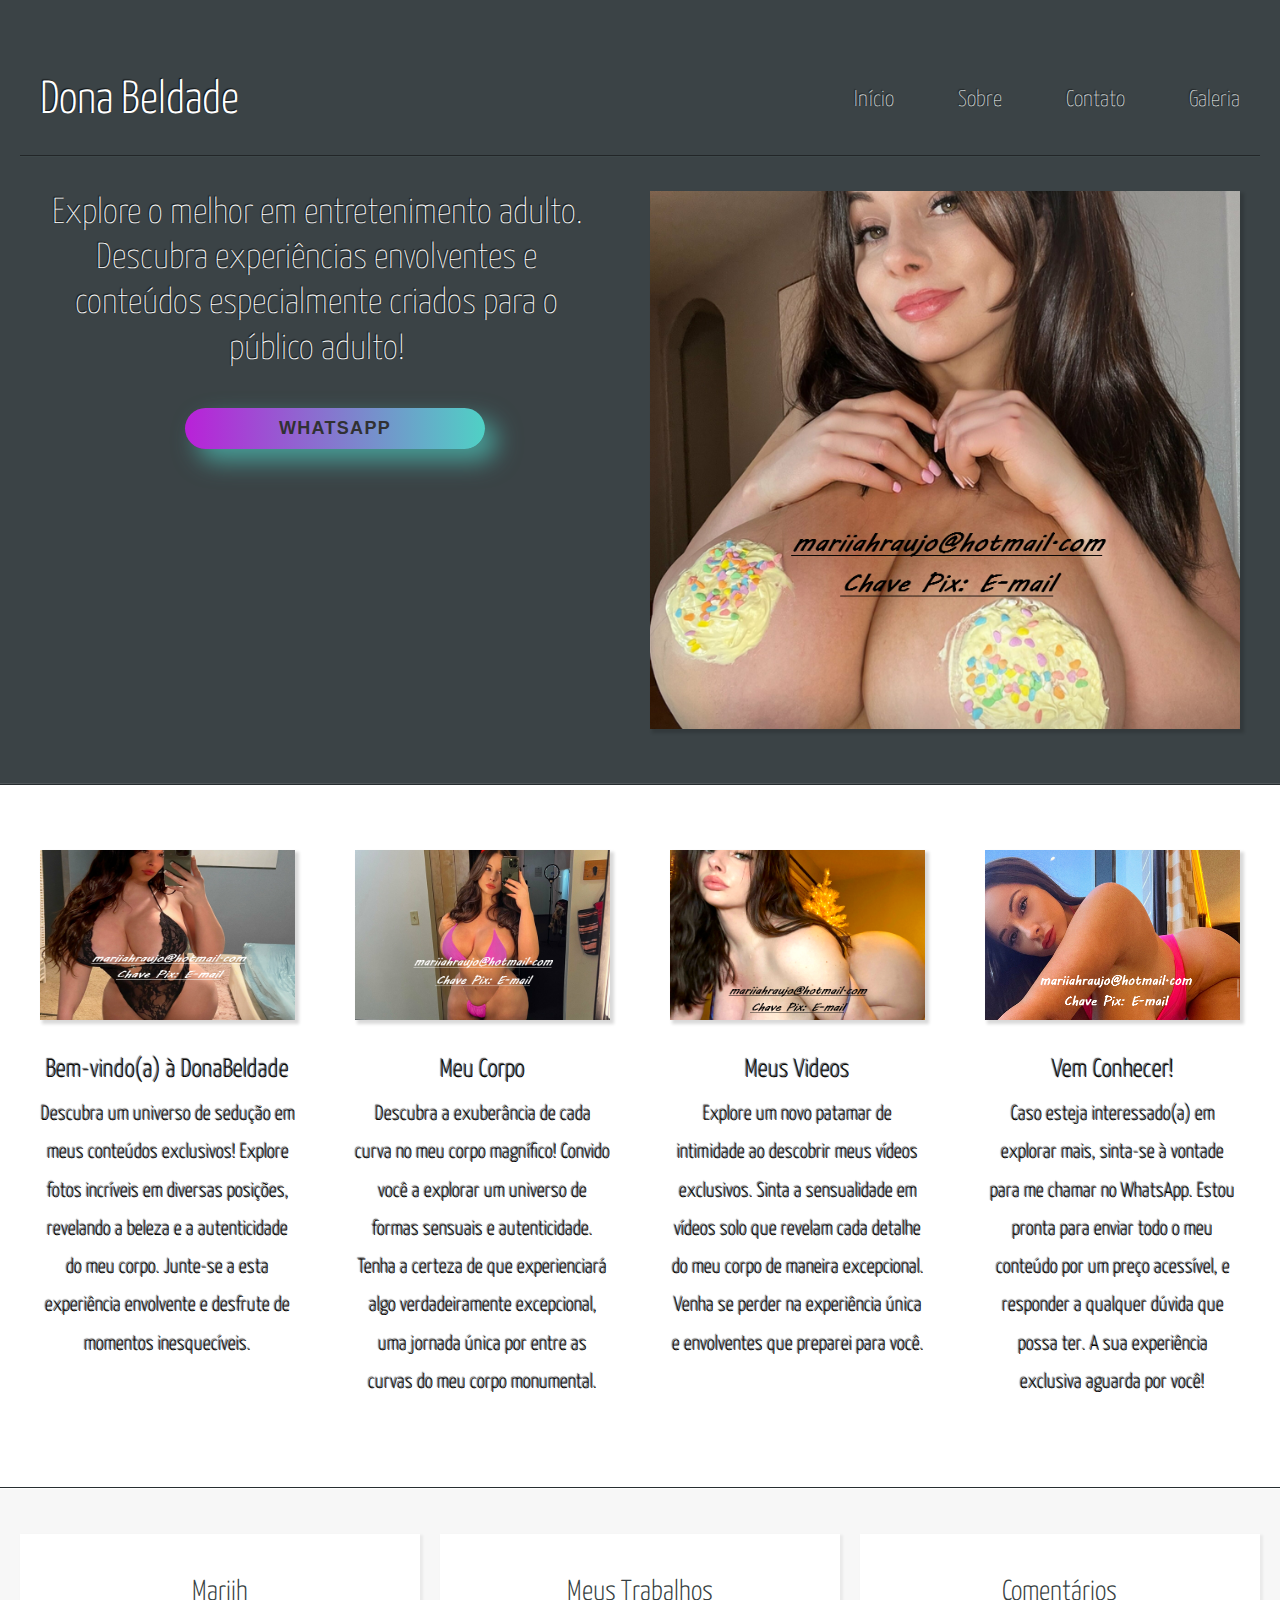
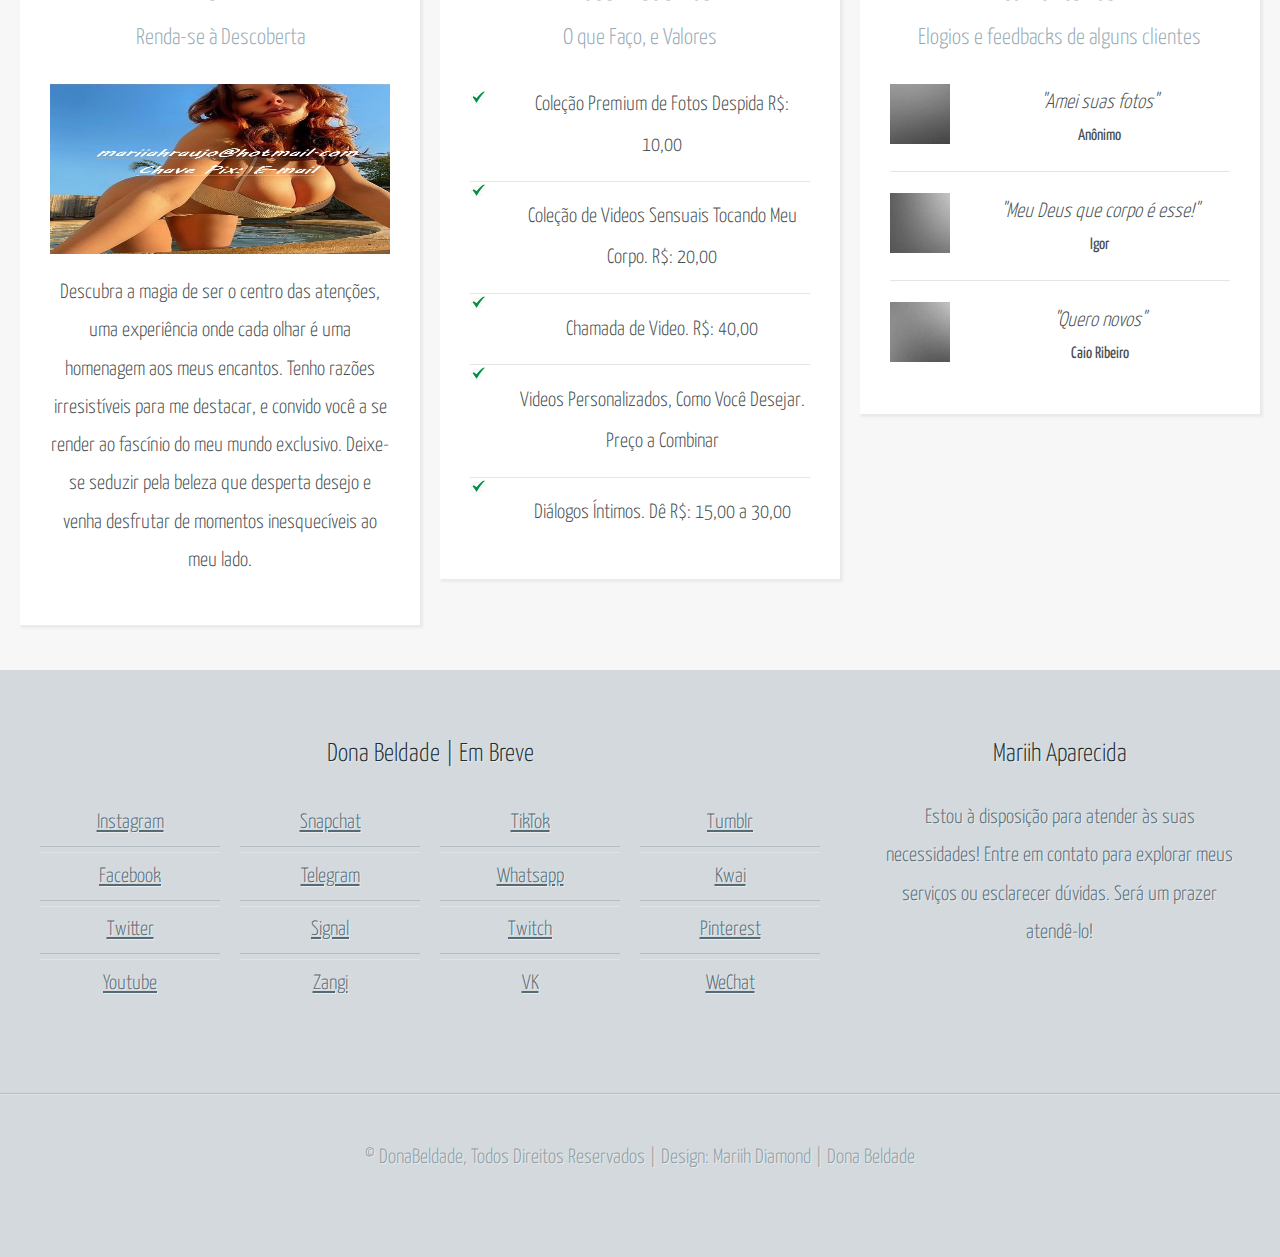
==== commit d8b0c63f: "att" ====
--- a/index.html
+++ b/index.html
@@ -93,7 +93,7 @@
 										<p>
 											Explore um novo patamar de intimidade ao descobrir meus vídeos exclusivos. 
 											Sinta a sensualidade em vídeos solo que revelam cada detalhe do meu corpo de maneira excepcional. 
-											Venha se perder na experiência única e envolvente que preparei para você.
+											Venha se perder na experiência única e envolventes que preparei para você.
 										</p>
 									</section>
 
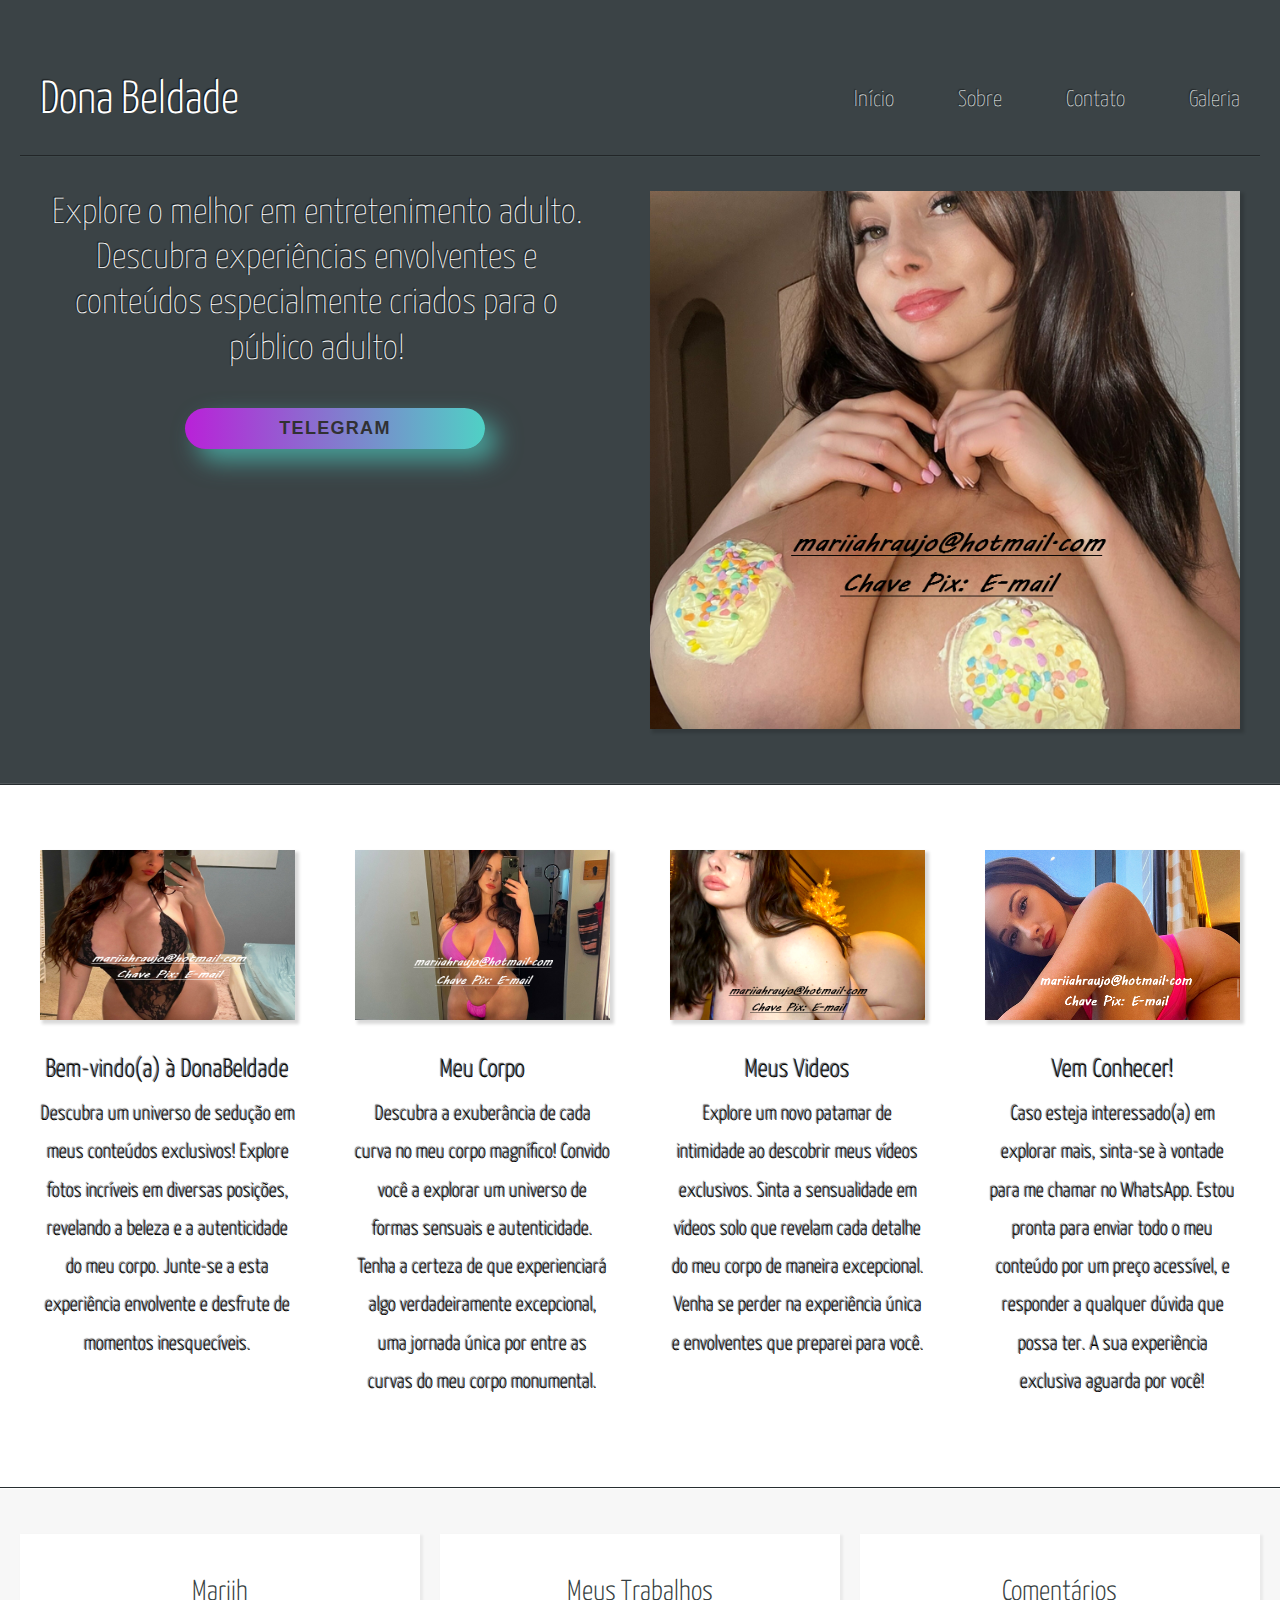
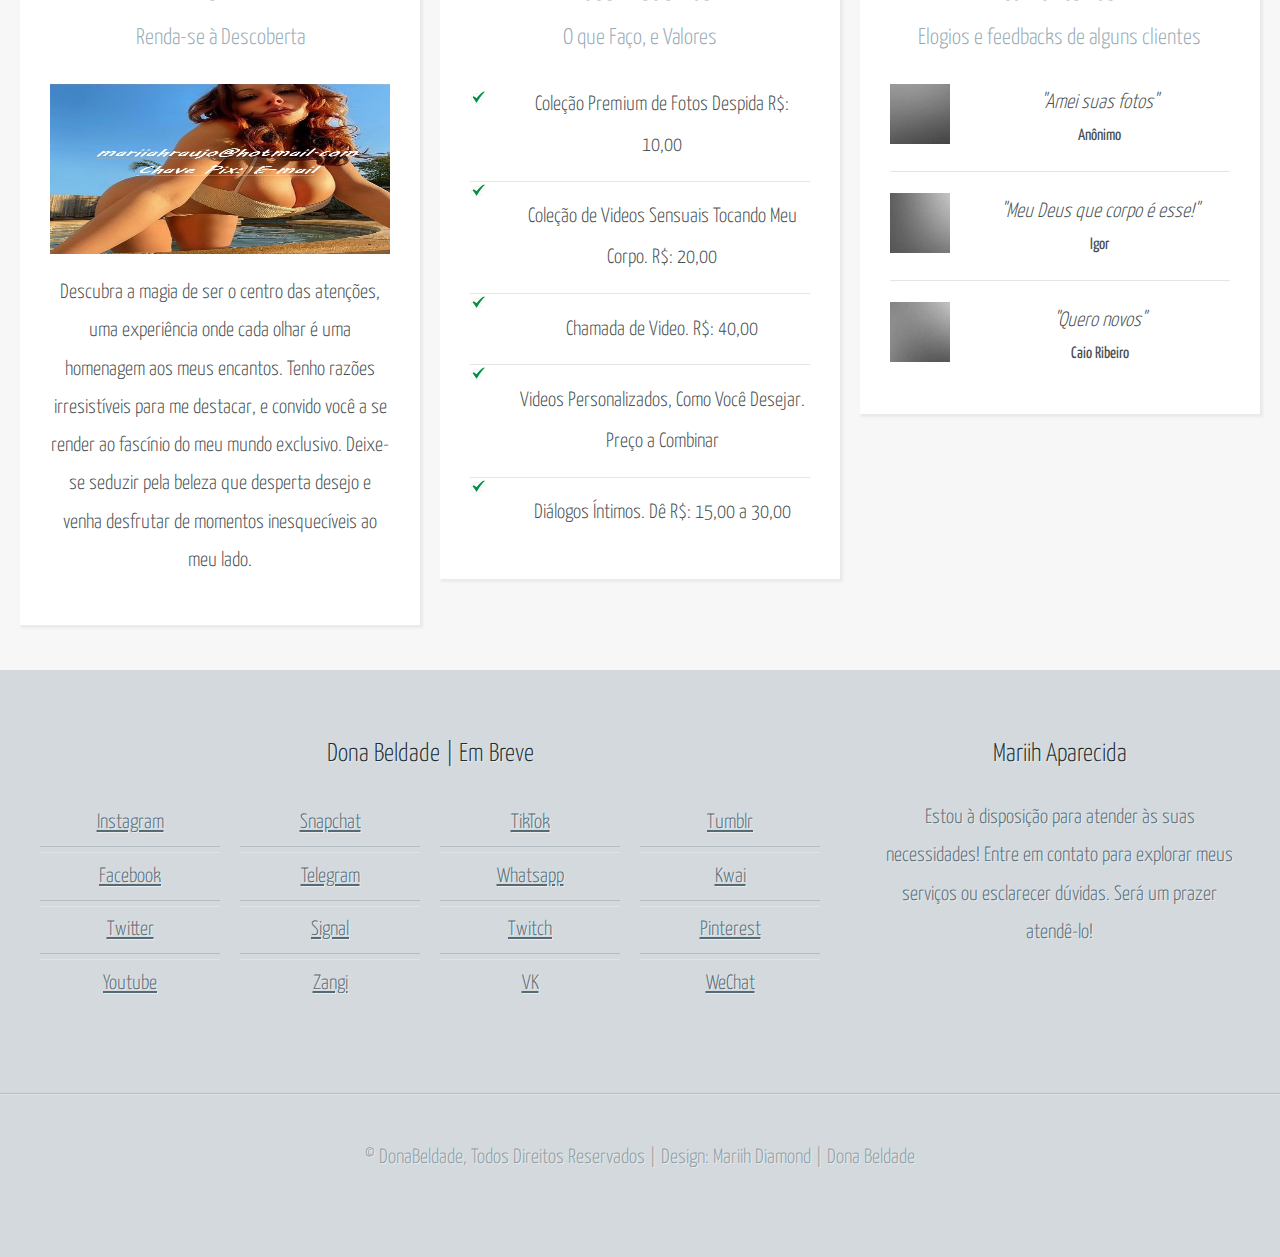
==== commit b80b66f2: "telegram" ====
--- a/index.html
+++ b/index.html
@@ -36,9 +36,9 @@
 
 									<!-- Banner Copy -->
 										<p>Explore o melhor em entretenimento adulto. Descubra experiências envolventes e conteúdos especialmente criados para o público adulto!</p>
-										<a href="https://facebook.com" target="_blank">
+										<a href="https://t.me/Mahhhzinha" target="_blank">
 											<div class="wrap">
-												<button class="button">WhatsApp</button>
+												<button class="button">Telegram</button>
 											</div>
 										</a>
 								</div>
